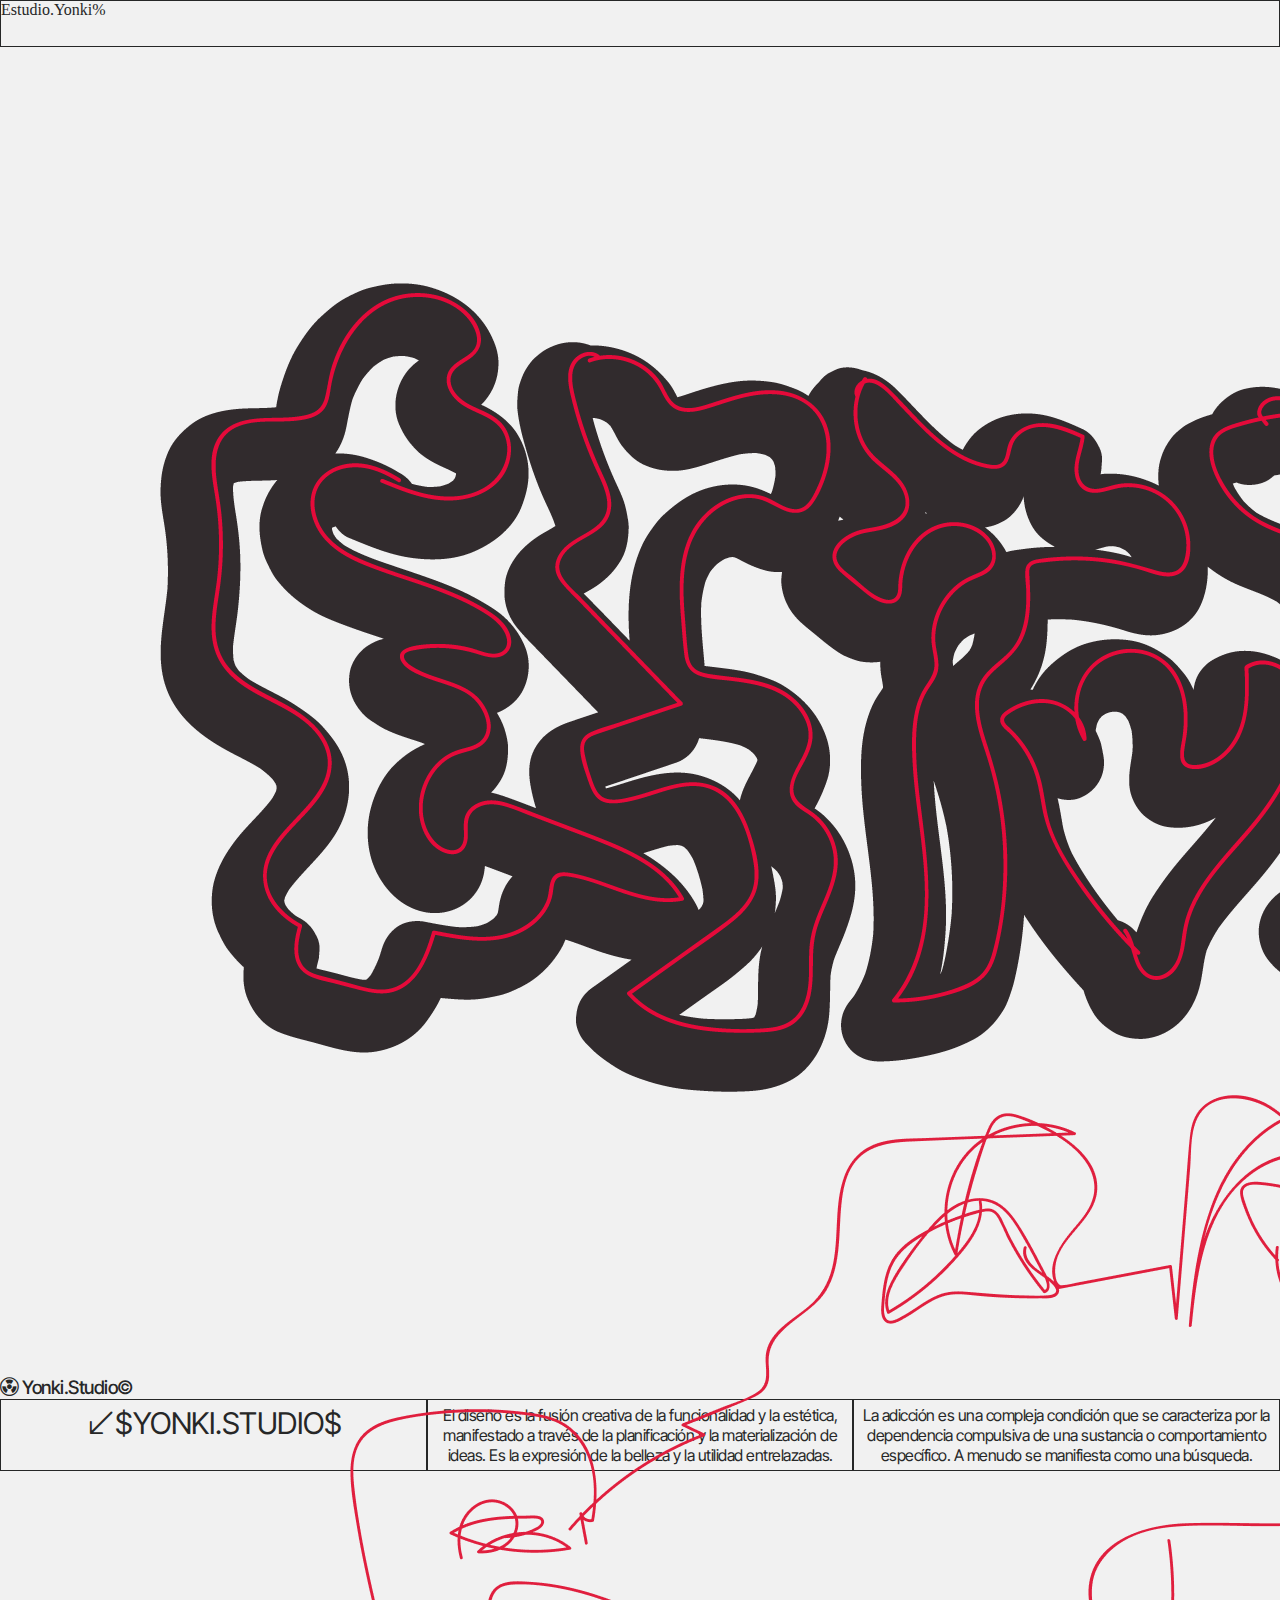
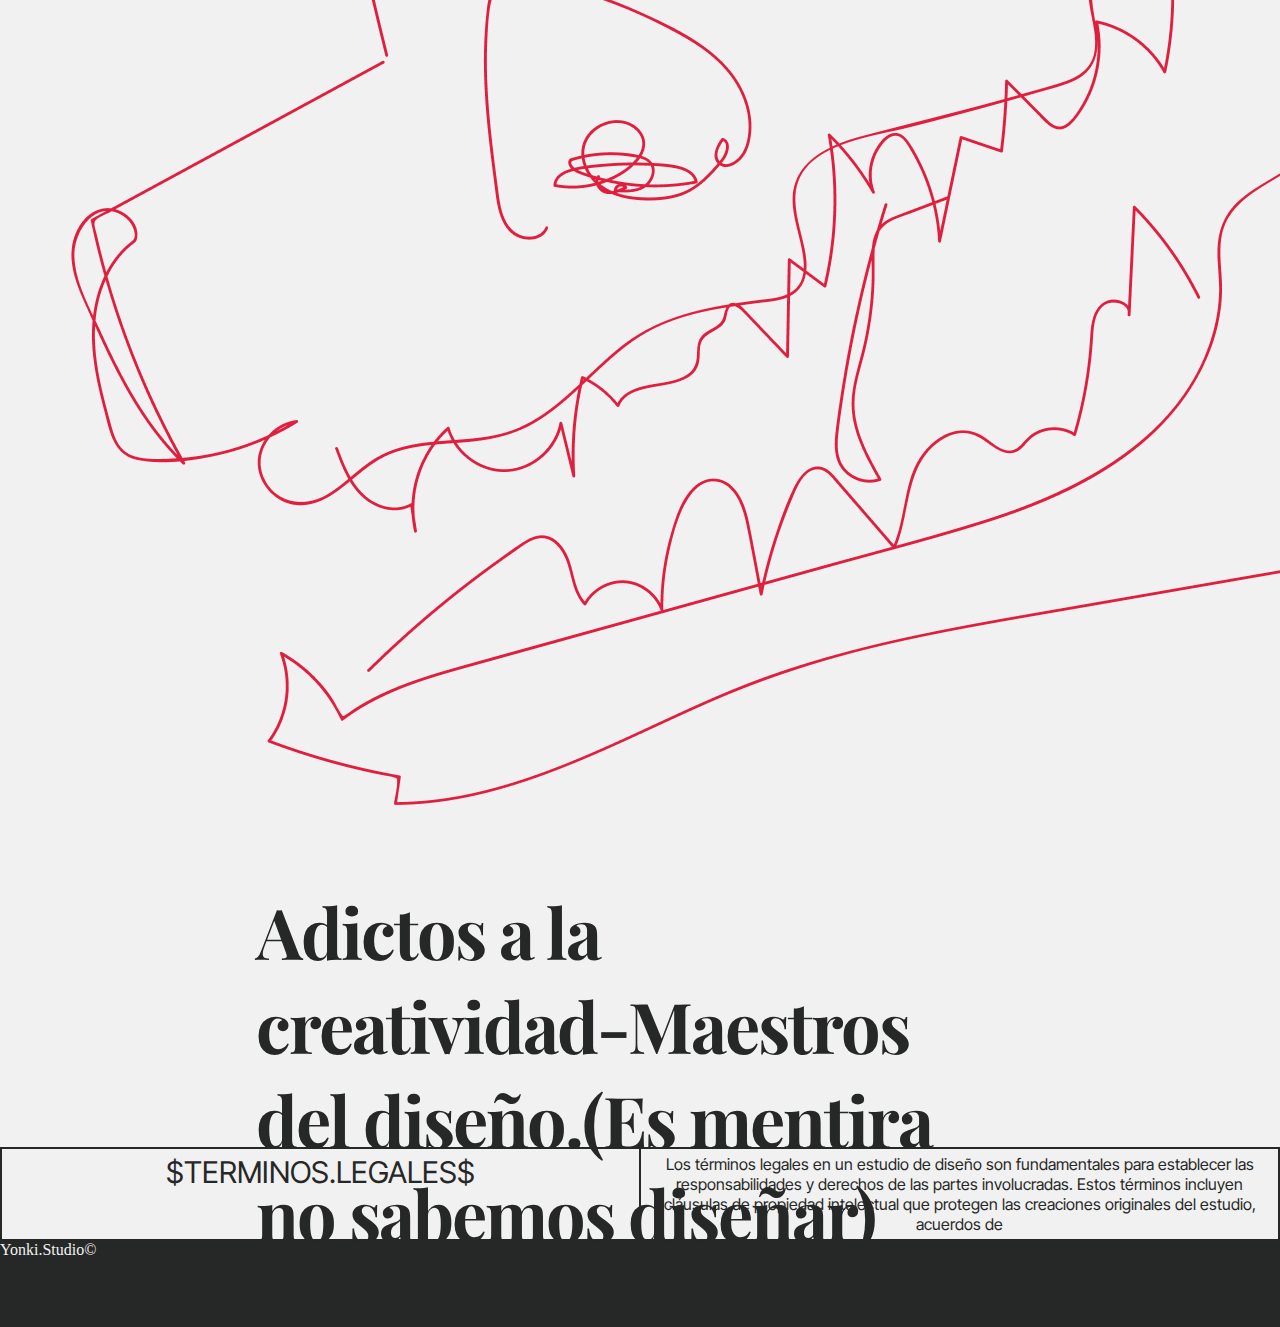
==== index.html @ 0658ac37 "19.26 Cmbio" ====
<!DOCTYPE html>
<html lang="en">
<head>
    <meta charset="UTF-8">
    <meta name="viewport" content="width=device-width, initial-scale=1.0">
    <title>Document</title>
    <link href="https://cdn.jsdelivr.net/npm/bootstrap@5.3.2/dist/css/bootstrap.min.css" rel="stylesheet" integrity="sha384-T3c6CoIi6uLrA9TneNEoa7RxnatzjcDSCmG1MXxSR1GAsXEV/Dwwykc2MPK8M2HN" crossorigin="anonymous">
    <link rel="stylesheet" href="Styles/styles.css">
    <link rel="stylesheet" href="https://cdn.jsdelivr.net/npm/bootstrap-icons@1.11.1/font/bootstrap-icons.css">
</head>
<body>
    <div class="sticky-top menu">
        <p>Estudio.Yonki%</p>
    </div>
    <header>
        
        <div >
            <img src="Imgs\Yonki.Studio_Mesa de trabajo 1.png" class="img-fluid" alt="">
        </div>
        <div>
            <h3 class="text-center">
                <i class="bi bi-radioactive"></i>
                Yonki.Studio©
            </h3>
        </div>
        <div class="container-fluid">
          <div class="box box1"><i class="bi bi-arrow-down-left"></i>$YONKI.STUDIO$</div>
          <div class="box">
            El diseño es la fusión creativa de la funcionalidad y la estética, manifestado a través de la planificación y la materialización de ideas. Es la expresión de la belleza y la utilidad entrelazadas.</div>
          <div class="box">
            La adicción es una compleja condición que se caracteriza por la dependencia compulsiva de una sustancia o comportamiento específico. A menudo se manifiesta como una búsqueda.</div>
        </div>          
    </header>
    <section class="Slogan">
        <img src="Imgs/Crocodile.png" class="img-fluid" alt="">
        <h1 class="text-center">Adictos a la creatividad-Maestros del diseño.(Es mentira no sabemos diseñar)</h1>
    </section>

    <footer >
        <div class="footer">
            <div class="container-fluid footer2">
                <div class="box box1">$TERMINOS.LEGALES$</div>
                <div class="box">
                    Los términos legales en un estudio de diseño son fundamentales para establecer las responsabilidades y derechos de las partes involucradas. Estos términos incluyen cláusulas de propiedad intelectual que protegen las creaciones originales del estudio, acuerdos de </div>      
        </div>
        <div class="">
            <P class="text-center">Yonki.Studio©</P>

        </div>

    </footer>
    <script src="https://cdn.jsdelivr.net/npm/bootstrap@5.3.2/dist/js/bootstrap.bundle.min.js" integrity="sha384-C6RzsynM9kWDrMNeT87bh95OGNyZPhcTNXj1NW7RuBCsyN/o0jlpcV8Qyq46cDfL" crossorigin="anonymous"></script>
</body>
</html>
---- Styles/styles.css ----
@import url('https://fonts.googleapis.com/css2?family=Inter+Tight:ital,wght@0,100;0,200;0,300;0,400;0,500;0,600;0,700;0,800;0,900;1,100;1,200;1,300;1,400;1,500;1,600;1,700;1,800;1,900&family=Playfair+Display:ital,wght@0,500;0,600;0,700;0,800;0,900;1,400;1,500;1,600;1,700;1,800;1,900&display=swap');

*{
    margin: 0;


}

.menu{
    background-color: #F1F1F1;
    height: 5vh;
    border: 1px solid #262727;
    color: #262727;
}



header > div > h3 {
    font-family: 'Inter Tight', sans-serif;
    font-weight: bolder;

}

header > div > div > h2 {
    font-family: 'Playfair Display', serif;
}

header{
    letter-spacing: -0.5px;
    height: 100vh;
    background-color: #F1F1F1;
    color: #262727;
}

header > div > h3 {
    font-family: 'Inter Tight', sans-serif;
    font-weight: 500;
    padding-top: 10px;
}


.container-fluid {
    display: flex;
    justify-content: space-between;
    margin: 0;
    padding: 0;
  }


  .box {
    flex: 1;
    border: 1px solid #262727;
    margin: 0;
    padding: 5px;
    text-align: center;
    max-width: 100%;
    font-family: 'Inter Tight', sans-serif;

}

.box1{
    font-size: 30px;
}

.img-fluid{
    padding: 60px;
}



.Slogan{
    height: 200vh;
    background-color: #F1F1F1;
    color: #262727;
}



.Slogan > h1 {
    font-family: 'Playfair Display', serif;
    padding-left: 20%;
    padding-right: 300px;
    font-size: 70px;
    padding-top: 10px;
    letter-spacing: -2px;

}

footer{
    height: 20vh;
    background-color: #262727;
    color: #F1F1F1;  

}

.footer2{
    background-color: #F1F1F1;
    border: 1px solid #262727;
    color: #262727;

}
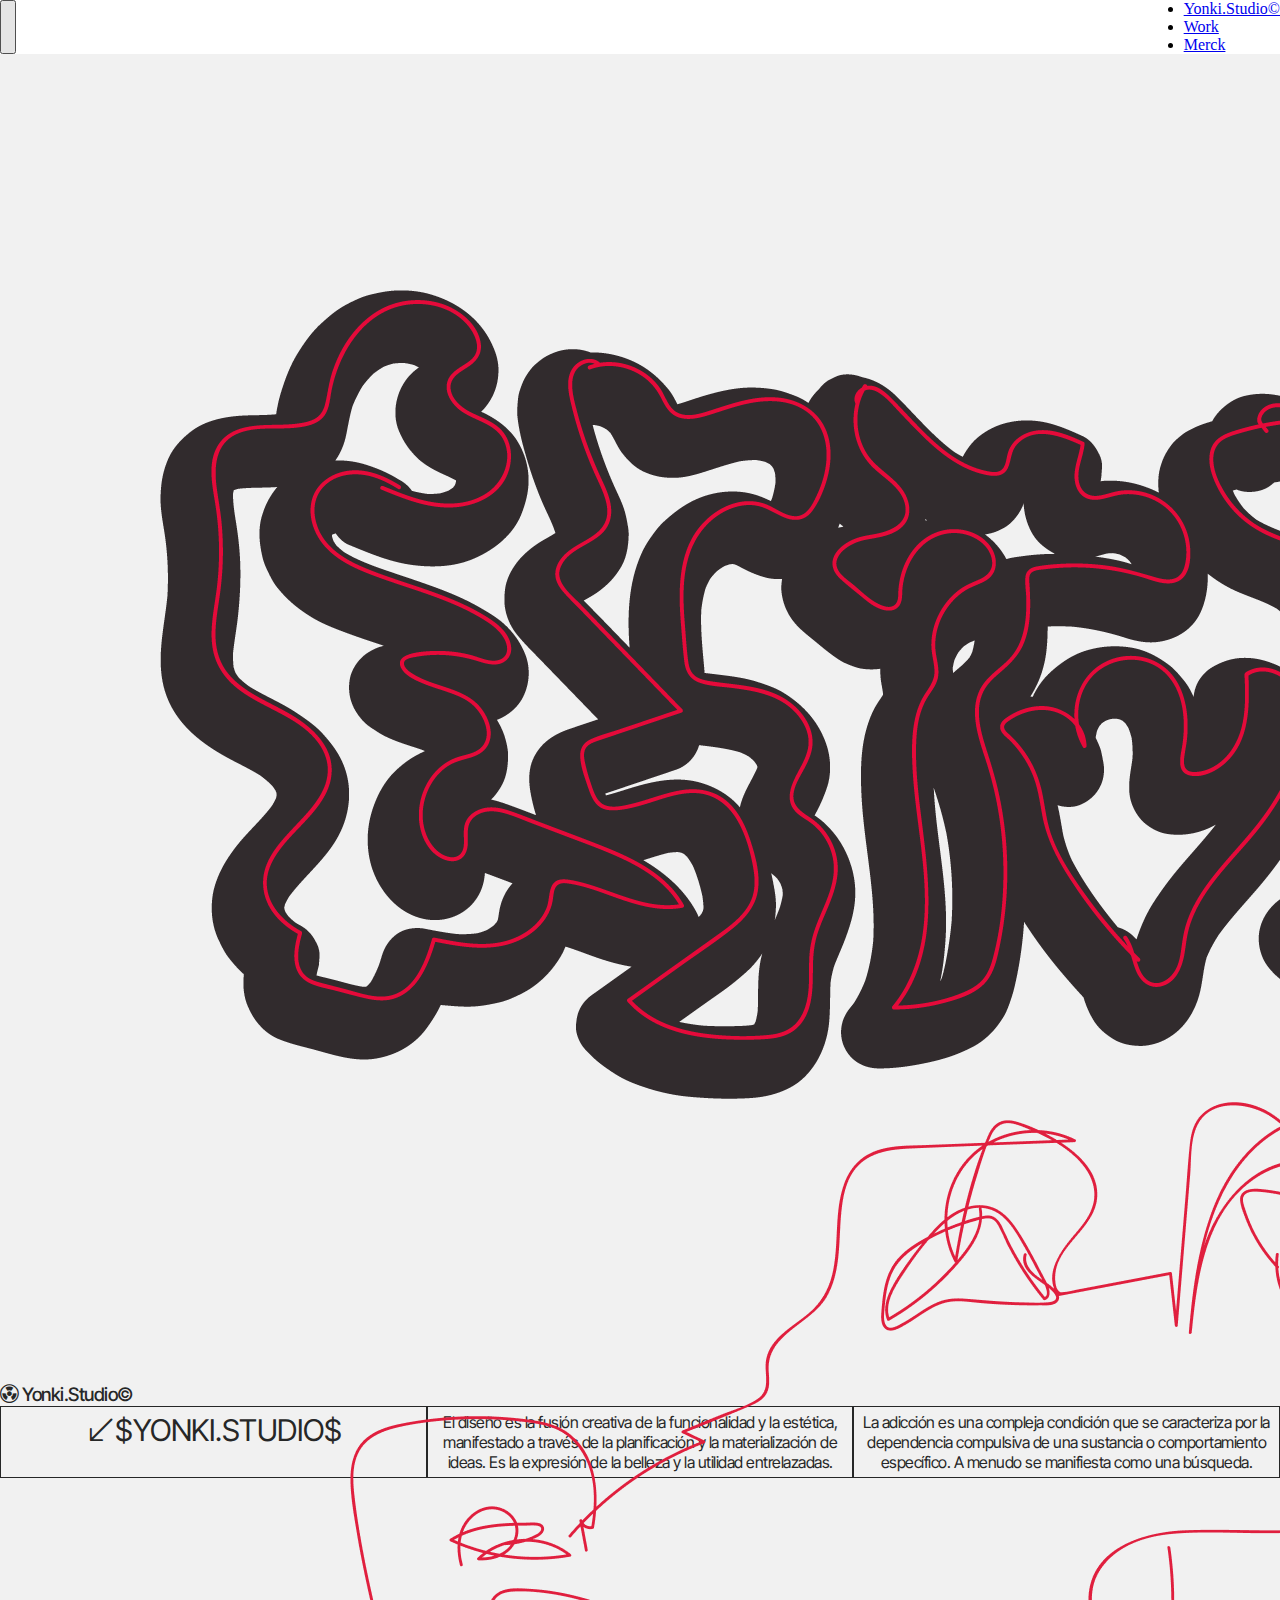
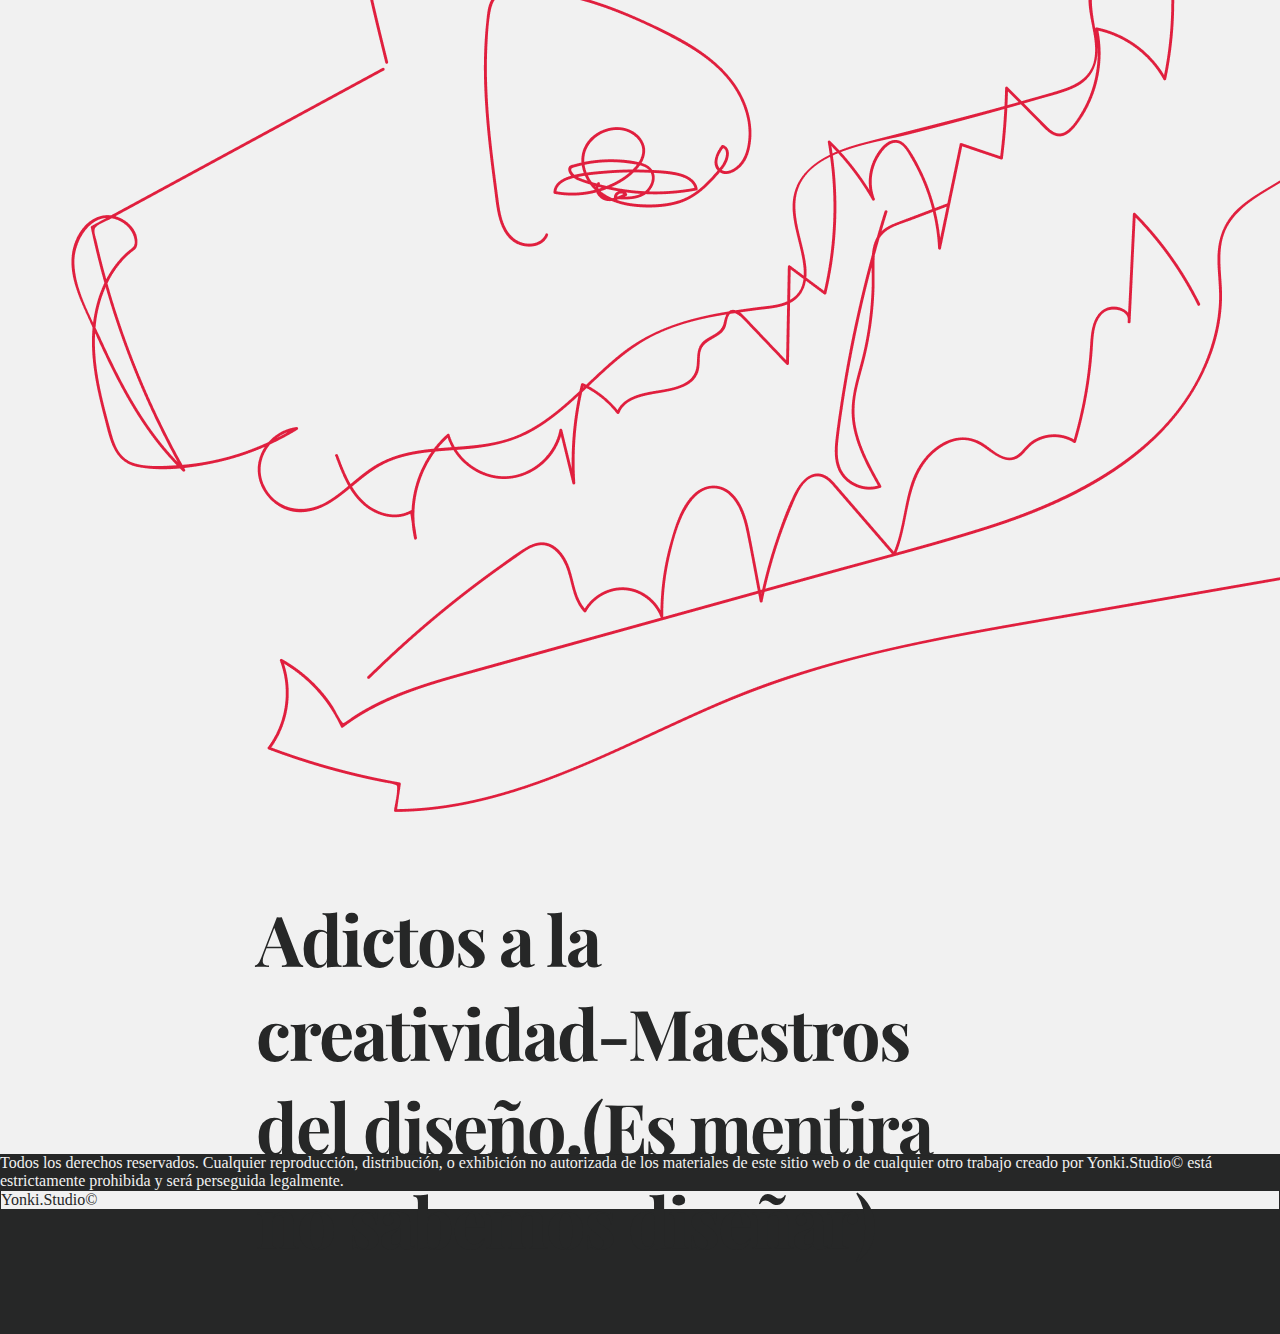
==== commit 4ba8b208: "Avance 4.44" ====
--- a/index.html
+++ b/index.html
@@ -9,9 +9,33 @@
     <link rel="stylesheet" href="https://cdn.jsdelivr.net/npm/bootstrap-icons@1.11.1/font/bootstrap-icons.css">
 </head>
 <body>
-    <div class="sticky-top menu">
-        <p>Estudio.Yonki%</p>
-    </div>
+    <!-- MENÚ HAMBURGUESA -->
+
+    <nav class="navbar navbar-expand-lg navbar-light bg-light">
+        <div class="container-fluid">
+          <button class="navbar-toggler collapsed" type="button" data-bs-toggle="collapse" data-bs-target="#navbarSupportedContent"
+            aria-controls="navbarSupportedContent" aria-expanded="false" aria-label="Toggle navigation">
+            <span class="toggler-icon top-bar"></span>
+            <span class="toggler-icon middle-bar"></span>
+            <span class="toggler-icon bottom-bar"></span>
+          </button>
+          <div class="collapse navbar-collapse" id="navbarSupportedContent">
+            <ul class="navbar-nav me-auto mb-2 mb-lg-0">
+              <li class="nav-item">
+                <a class="nav-link active" aria-current="page" href="#">Yonki.Studio©</a>
+              </li>
+              <li class="nav-item">
+                <a class="nav-link active" aria-current="page" href="#">Work</a>
+              </li>
+              <li class="nav-item">
+                <a class="nav-link active" aria-current="page" href="#">Merck</a>
+              </li>
+            </ul>
+          </div>
+        </div>
+      </nav>
+
+      
     <header>
         
         <div >
@@ -27,7 +51,7 @@
           <div class="box box1"><i class="bi bi-arrow-down-left"></i>$YONKI.STUDIO$</div>
           <div class="box">
             El diseño es la fusión creativa de la funcionalidad y la estética, manifestado a través de la planificación y la materialización de ideas. Es la expresión de la belleza y la utilidad entrelazadas.</div>
-          <div class="box">
+          <div class="box box2">
             La adicción es una compleja condición que se caracteriza por la dependencia compulsiva de una sustancia o comportamiento específico. A menudo se manifiesta como una búsqueda.</div>
         </div>          
     </header>
@@ -37,16 +61,25 @@
     </section>
 
     <footer >
-        <div class="footer">
-            <div class="container-fluid footer2">
-                <div class="box box1">$TERMINOS.LEGALES$</div>
-                <div class="box">
-                    Los términos legales en un estudio de diseño son fundamentales para establecer las responsabilidades y derechos de las partes involucradas. Estos términos incluyen cláusulas de propiedad intelectual que protegen las creaciones originales del estudio, acuerdos de </div>      
-        </div>
-        <div class="">
-            <P class="text-center">Yonki.Studio©</P>
-
-        </div>
+        <footer class="text-center">
+            <!-- Grid container -->
+            <div class="container p-4 pb-0">
+              <!-- Section: CTA -->
+              <section class="">
+                <p class="d-flex justify-content-center align-items-center">
+                  <span class="me-3">Todos los derechos reservados. Cualquier reproducción, distribución, o exhibición no autorizada de los materiales de este sitio web o de cualquier otro trabajo creado por Yonki.Studio© está estrictamente prohibida y será perseguida legalmente.</span>
+                </p>
+              </section>
+              <!-- Section: CTA -->
+            </div>
+            <!-- Grid container -->
+        
+            <!-- Copyright -->
+            <div class="text-center p-3 footer2">
+                Yonki.Studio© 
+            </div>
+            <!-- Copyright -->
+          </footer>
 
     </footer>
     <script src="https://cdn.jsdelivr.net/npm/bootstrap@5.3.2/dist/js/bootstrap.bundle.min.js" integrity="sha384-C6RzsynM9kWDrMNeT87bh95OGNyZPhcTNXj1NW7RuBCsyN/o0jlpcV8Qyq46cDfL" crossorigin="anonymous"></script>
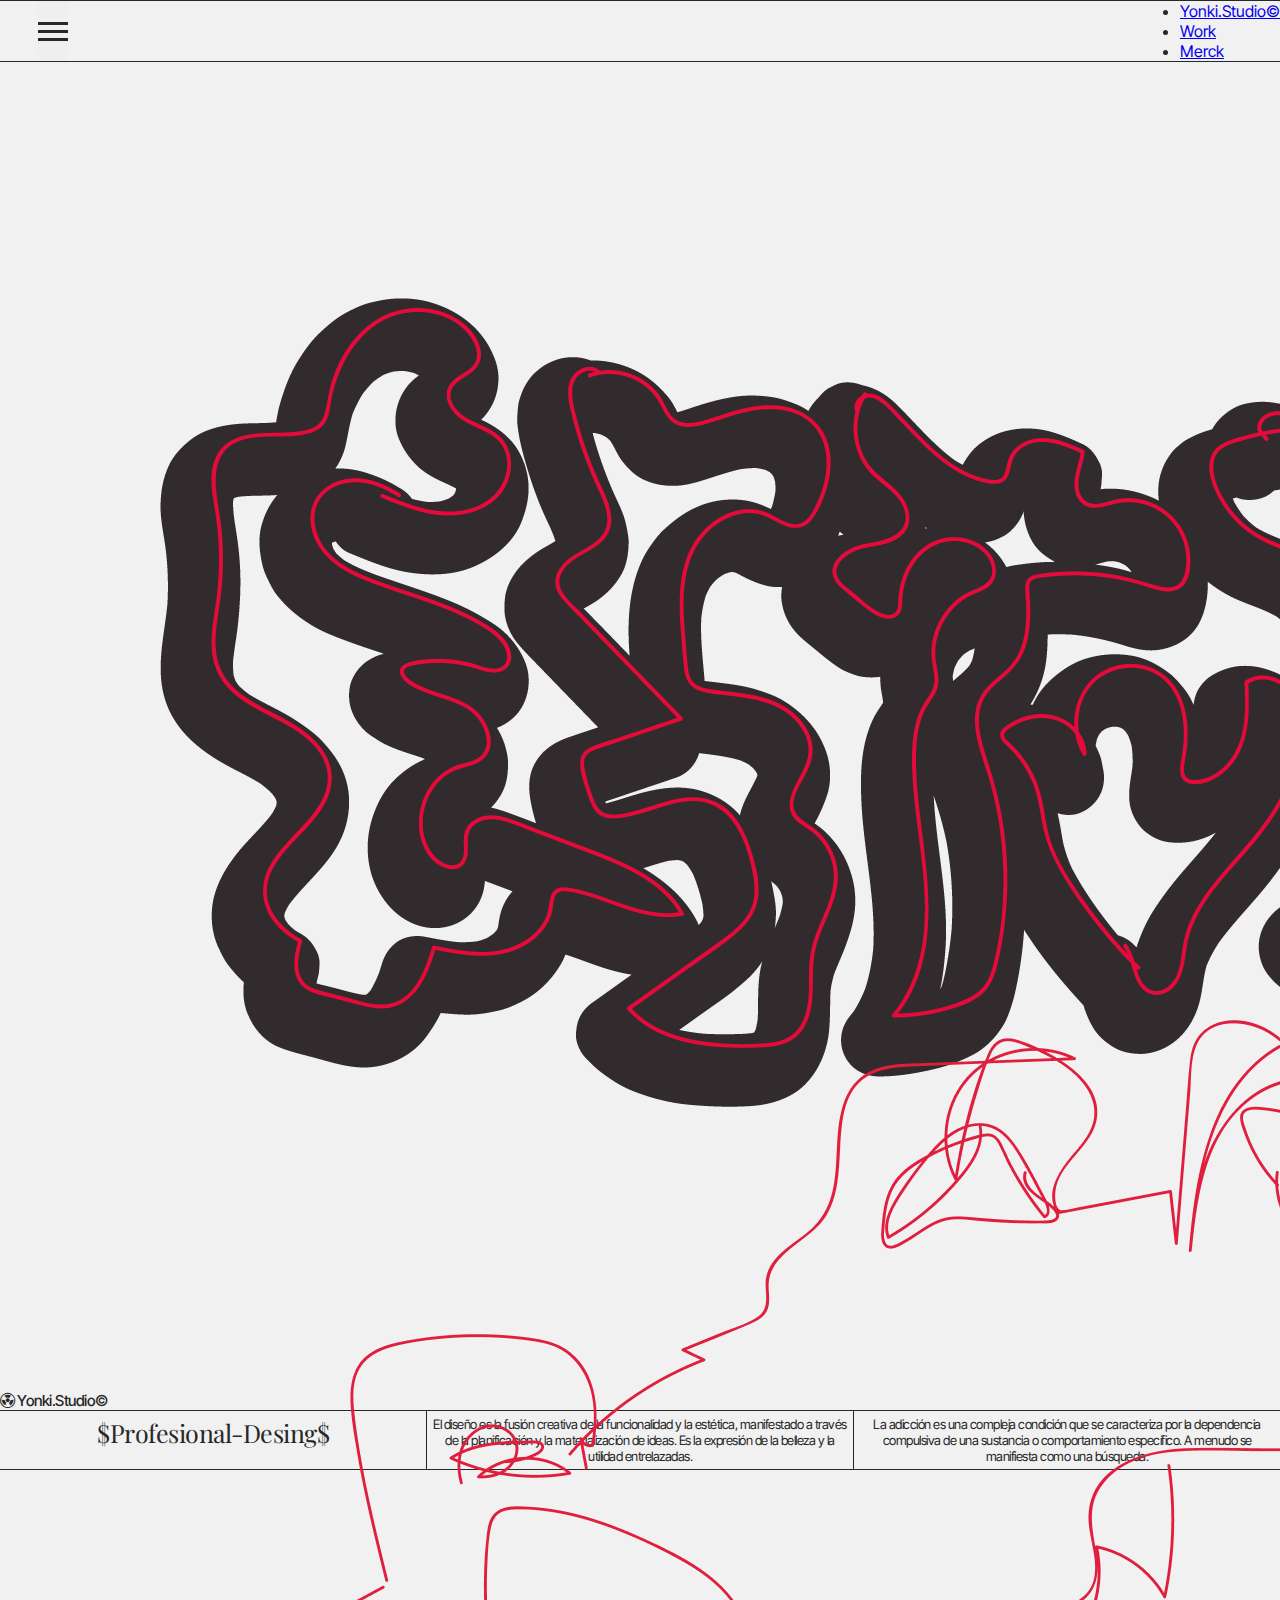
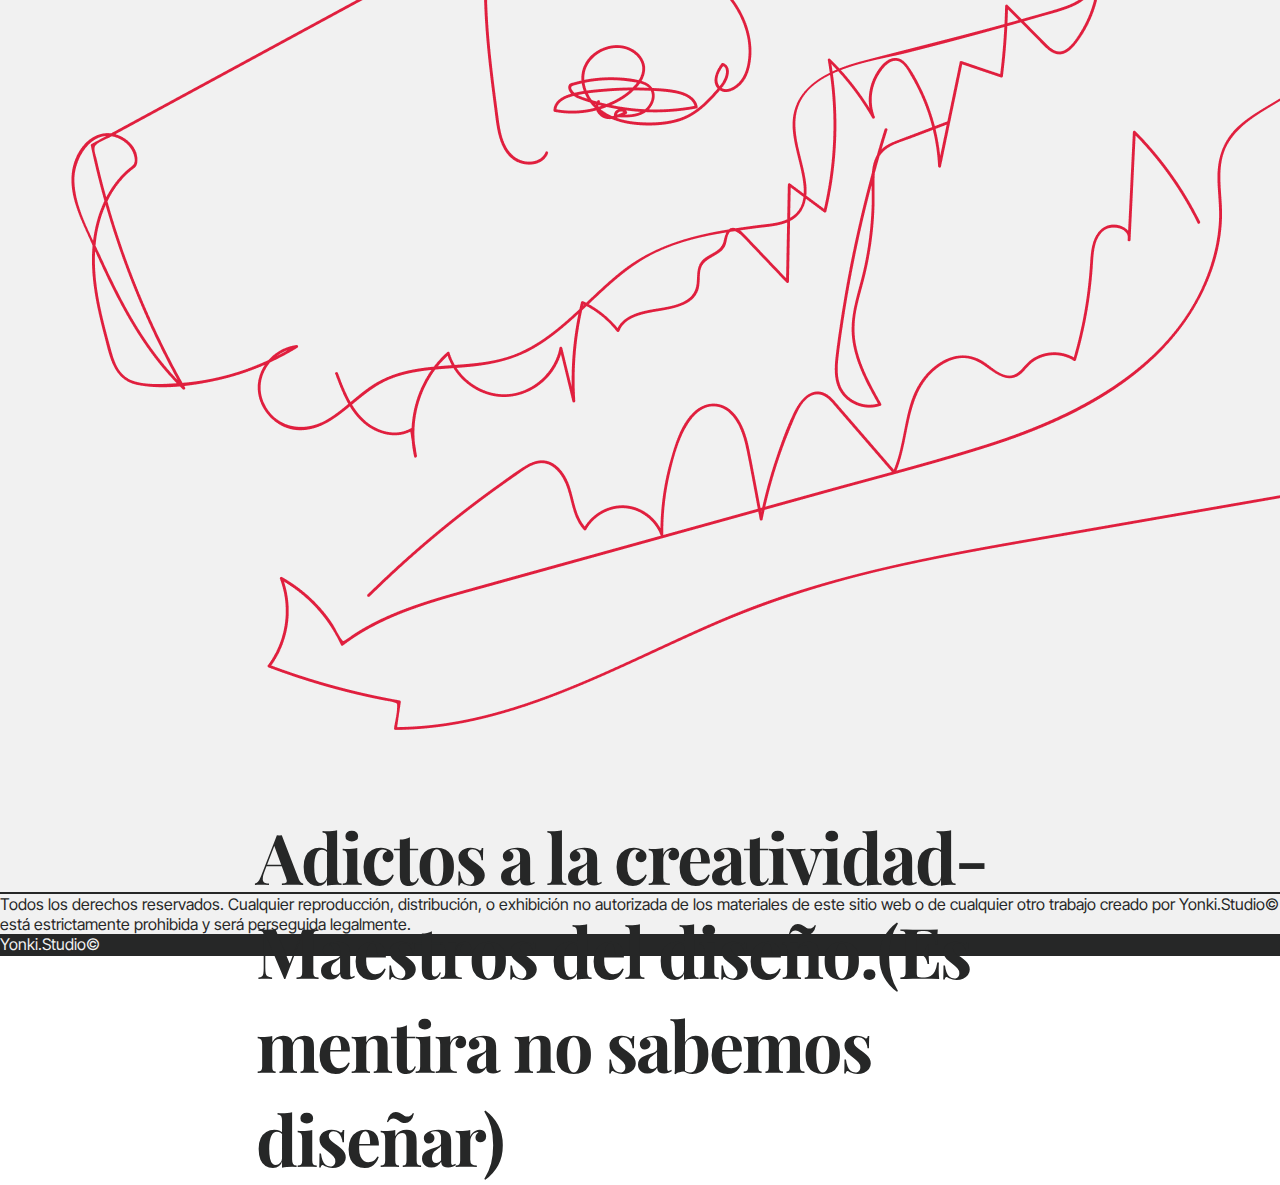
==== commit 98bf326a: "1.39 Avance" ====
--- a/index.html
+++ b/index.html
@@ -11,7 +11,7 @@
 <body>
     <!-- MENÚ HAMBURGUESA -->
 
-    <nav class="navbar navbar-expand-lg navbar-light bg-light">
+    <nav class="navbar navbar-expand-lg navbar-light bg-light fixed-top">
         <div class="container-fluid">
           <button class="navbar-toggler collapsed" type="button" data-bs-toggle="collapse" data-bs-target="#navbarSupportedContent"
             aria-controls="navbarSupportedContent" aria-expanded="false" aria-label="Toggle navigation">
@@ -47,9 +47,9 @@
                 Yonki.Studio©
             </h3>
         </div>
-        <div class="container-fluid">
-          <div class="box box1"><i class="bi bi-arrow-down-left"></i>$YONKI.STUDIO$</div>
-          <div class="box">
+        <div class="container-fluid infoheader">
+          <div class="box box1">$Profesional-Desing$</div>
+          <div class="box box3">
             El diseño es la fusión creativa de la funcionalidad y la estética, manifestado a través de la planificación y la materialización de ideas. Es la expresión de la belleza y la utilidad entrelazadas.</div>
           <div class="box box2">
             La adicción es una compleja condición que se caracteriza por la dependencia compulsiva de una sustancia o comportamiento específico. A menudo se manifiesta como una búsqueda.</div>
@@ -65,7 +65,7 @@
             <!-- Grid container -->
             <div class="container p-4 pb-0">
               <!-- Section: CTA -->
-              <section class="">
+              <section class="interiorfooter">
                 <p class="d-flex justify-content-center align-items-center">
                   <span class="me-3">Todos los derechos reservados. Cualquier reproducción, distribución, o exhibición no autorizada de los materiales de este sitio web o de cualquier otro trabajo creado por Yonki.Studio© está estrictamente prohibida y será perseguida legalmente.</span>
                 </p>
--- a/Styles/styles.css
+++ b/Styles/styles.css
@@ -2,16 +2,90 @@
 
 *{
     margin: 0;
-
-
-}
-
-.menu{
-    background-color: #F1F1F1;
-    height: 5vh;
+    padding: 0;
+
+
+}
+
+
+.navbar{
+    background-color: #F1F1F1 !important; 
     border: 1px solid #262727;
+    font-family: 'Inter Tight', sans-serif;
     color: #262727;
-}
+    padding-left: 3% !important;
+    border-right: none;
+    border-left: none;
+    position: sticky;
+
+
+}
+
+/* Remove border from toggler */
+.navbar-toggler {
+    border: 0 !important;
+}
+
+.navbar-toggler:focus,
+.navbar-toggler:active,
+.navbar-toggler-icon:focus {
+    outline: none !important;
+    box-shadow: none !important;
+    border: 0 !important;
+}
+
+/* Lines of the Toggler */
+.toggler-icon{
+    width: 30px;
+    height: 3px;
+    background-color: #262727;
+    display: block;
+    transition: all 0.2s;
+}
+
+/* Adds Space between the lines */
+.middle-bar{
+    margin: 5px auto;
+}
+
+/* State when navbar is opened (START) */
+.navbar-toggler .top-bar {
+    transform: rotate(45deg);
+    transform-origin: 10% 10%;
+}
+
+.navbar-toggler .middle-bar {
+    opacity: 0;
+    filter: alpha(opacity=0);
+}
+
+.navbar-toggler .bottom-bar {
+    transform: rotate(-45deg);
+    transform-origin: 10% 90%;
+}
+/* State when navbar is opened (END) */
+
+/* State when navbar is collapsed (START) */
+.navbar-toggler.collapsed .top-bar {
+    transform: rotate(0);
+}
+
+.navbar-toggler.collapsed .middle-bar {
+    opacity: 1;
+    filter: alpha(opacity=100);
+}
+
+.navbar-toggler.collapsed .bottom-bar {
+    transform: rotate(0);
+}
+/* State when navbar is collapsed (END) */
+
+/* Color of Toggler when collapsed */
+.navbar-toggler.collapsed .toggler-icon {
+    background-color: #262727;
+}
+
+
 
 
 
@@ -60,6 +134,15 @@
 
 .box1{
     font-size: 30px;
+    border-left: none;
+    border-right: none;
+    font-family: 'Playfair Display', serif;
+
+}
+
+.box2{
+    border-left: none;
+    border-right: none;
 }
 
 .img-fluid{
@@ -79,7 +162,7 @@
 .Slogan > h1 {
     font-family: 'Playfair Display', serif;
     padding-left: 20%;
-    padding-right: 300px;
+    padding-right: 20%;
     font-size: 70px;
     padding-top: 10px;
     letter-spacing: -2px;
@@ -87,15 +170,206 @@
 }
 
 footer{
-    height: 20vh;
+    background-color: #F1F1F1!important;
+    color: #262727 !important; 
+    border: 0.5px solid #262727 !important;
+    border-left: none !important;
+    border-right: none !important;
+    font-family: 'Inter Tight', sans-serif;
+}
+
+.footer2{
     background-color: #262727;
-    color: #F1F1F1;  
-
-}
-
-.footer2{
-    background-color: #F1F1F1;
-    border: 1px solid #262727;
-    color: #262727;
-
-}
+    color: #F1F1F1;
+}
+
+
+
+
+
+@media (max-width: 1350px) {
+    header{
+        font-size: 13px;
+        height: 90vh;
+    }
+
+    .box1{
+        font-size: 25px;
+    }
+
+    .Slogan{
+        height: 180vh;
+    }
+
+
+}
+
+@media (max-width: 1200px) {
+    header{
+        font-size: 11px;
+        height: 75vh;
+    }
+
+    .box1{
+        font-size: 23px;
+    }
+
+    .Slogan > h1{
+        font-size: 60px;
+
+    }
+
+    .Slogan{
+        height: 160vh;
+    }
+
+}
+
+@media (max-width: 1100px) {
+
+    .Slogan{
+        height: 150vh;
+    }
+
+}
+
+@media (max-width: 1050px) {
+
+    header{
+        height: 65vh;
+    }
+
+    .Slogan{
+        height: 140vh;
+    }
+
+}
+
+@media (max-width: 1000px) {
+
+    .Slogan > h1{
+        font-size: 50px;
+
+    }
+
+    .Slogan{
+        height: 135vh;
+    }
+
+}
+
+@media (max-width: 900px) {
+
+    .Slogan{
+        height: 125vh;
+    }
+
+}
+
+@media (max-width: 800px) {
+
+    .Slogan{
+        height: 120vh;
+    }
+
+}
+
+
+@media (max-width: 768px) {
+    footer{
+        font-size: 12px;
+    }
+
+    .Slogan > h1{
+        font-size: 45px;
+
+    }
+
+    header{
+        height: 55vh;
+    }
+
+
+
+
+
+}
+
+
+@media (max-width: 768px) {
+    footer{
+        font-size: 12px;
+    }
+
+    .Slogan > h1{
+        font-size: 45px;
+
+    }
+
+    header{
+        height: 55vh;
+    }
+
+    .infoheader{
+        flex-direction: column;
+
+    }
+
+    .box3{
+        border-bottom: none;
+        border-left: none;
+        border-right: none;
+    }
+
+    .box1{
+        display: none;
+ 
+    }
+
+    
+
+
+
+}
+
+
+
+@media (max-width: 600px) {
+
+    .Slogan > h1{
+        font-size: 35px;
+
+    }
+
+    .Slogan{
+        height: 90vh;
+    }
+
+
+    
+
+}
+
+@media (max-width: 500px) {
+    footer{
+        font-size: 10px;
+    }
+    
+
+    .Slogan > h1{
+        font-size: 30px;
+        padding-left: 15%;
+        padding-right: 15%;
+
+    }
+
+    header{
+        height: 50vh;
+    }
+
+    .Slogan{
+        height: 70vh;
+    }
+
+
+}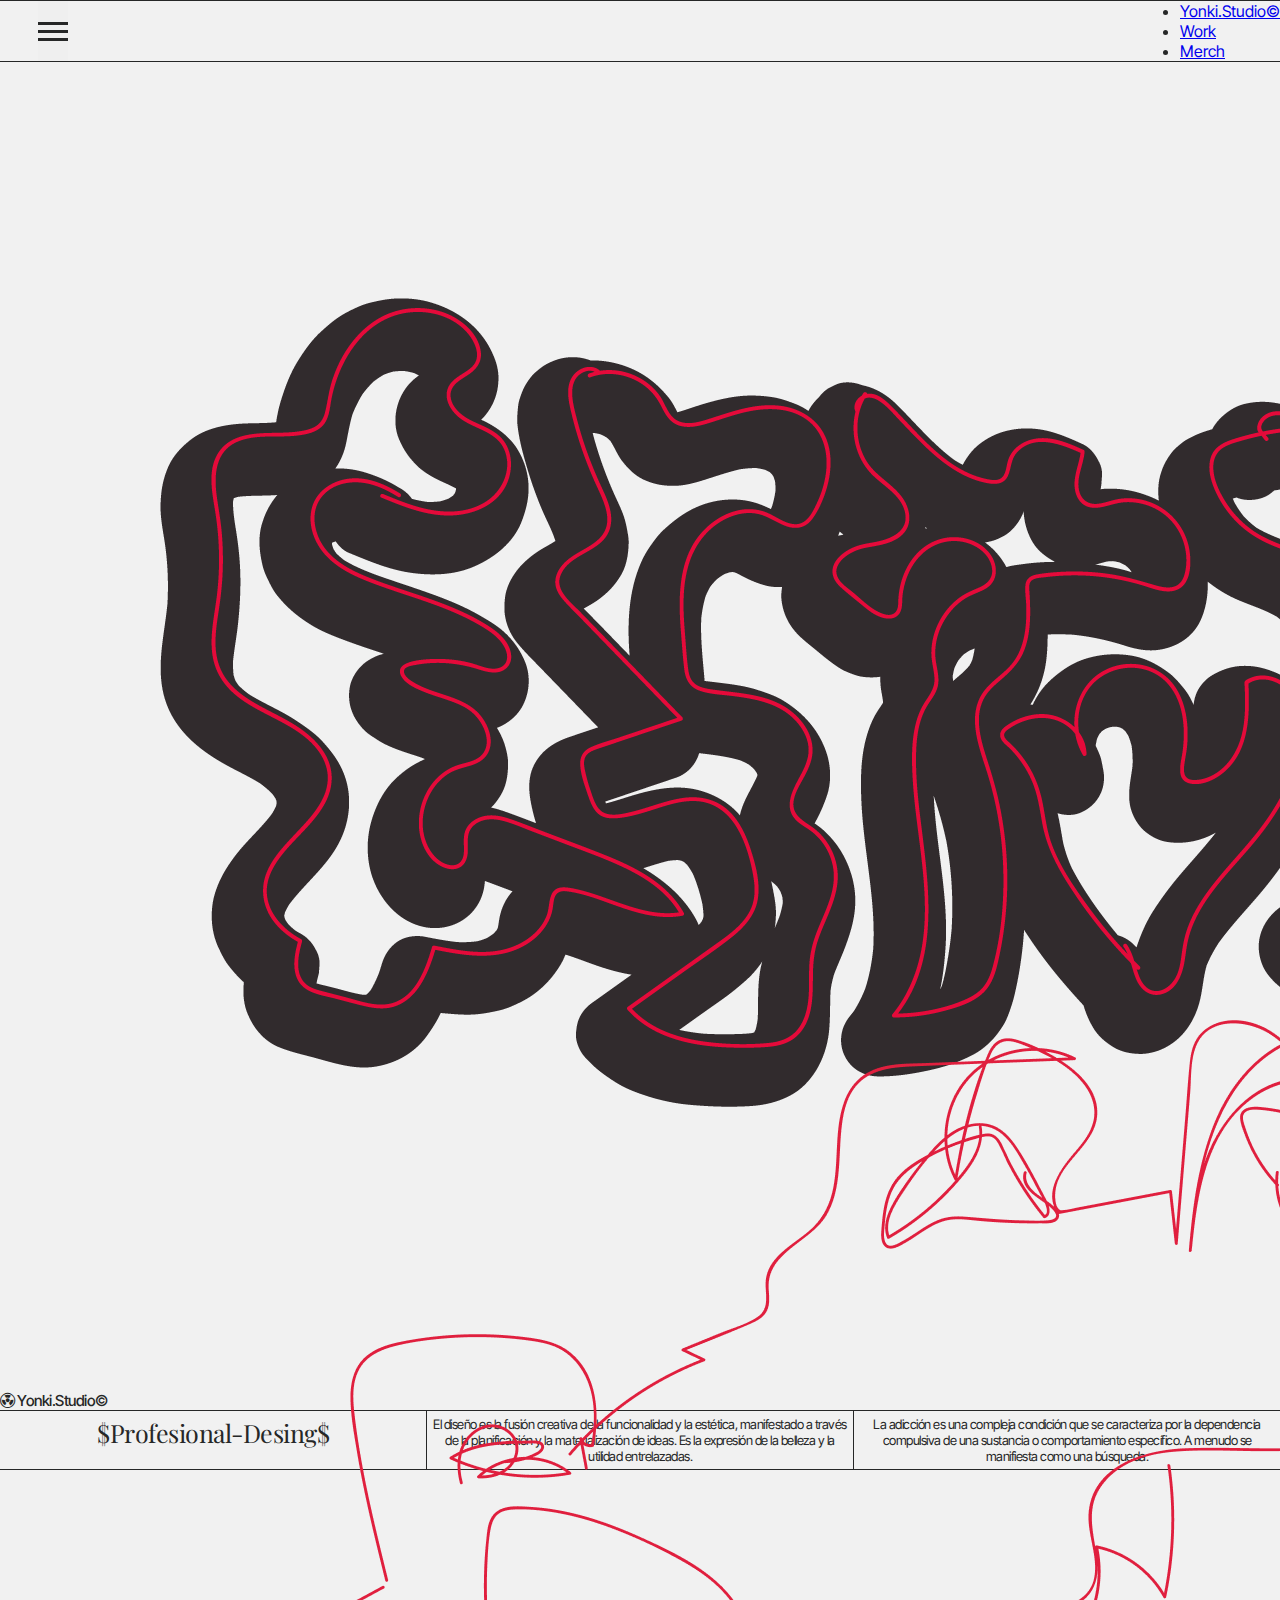
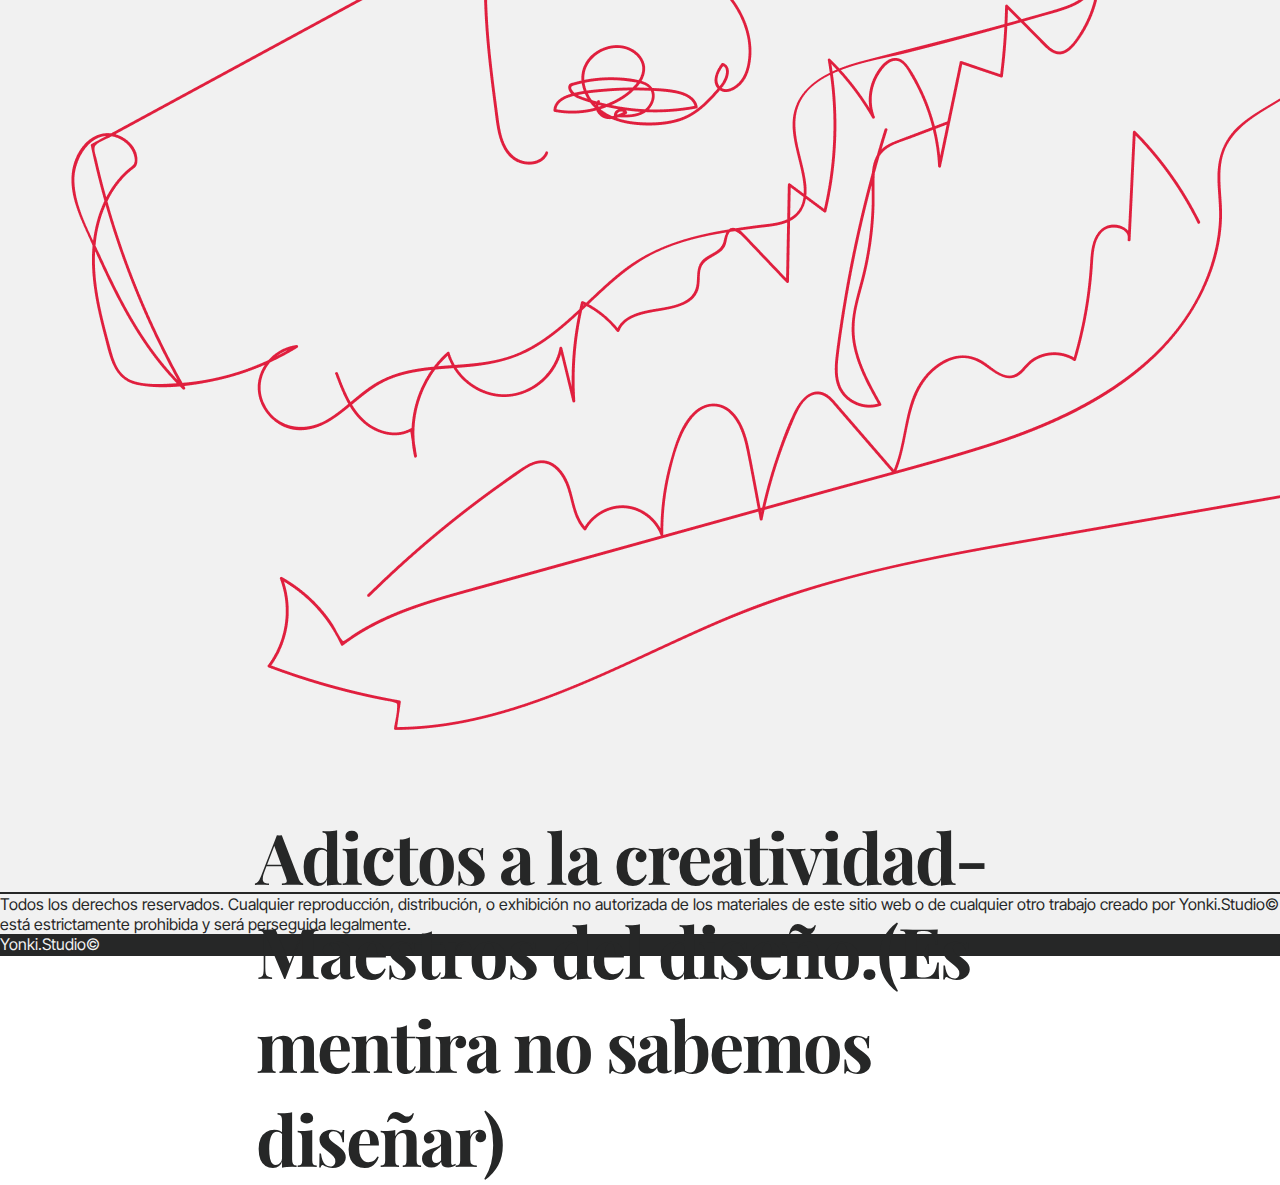
==== commit 64344727: "19.09 Menu_Linkeado" ====
--- a/index.html
+++ b/index.html
@@ -1,87 +1,99 @@
 <!DOCTYPE html>
 <html lang="en">
+
 <head>
-    <meta charset="UTF-8">
-    <meta name="viewport" content="width=device-width, initial-scale=1.0">
-    <title>Document</title>
-    <link href="https://cdn.jsdelivr.net/npm/bootstrap@5.3.2/dist/css/bootstrap.min.css" rel="stylesheet" integrity="sha384-T3c6CoIi6uLrA9TneNEoa7RxnatzjcDSCmG1MXxSR1GAsXEV/Dwwykc2MPK8M2HN" crossorigin="anonymous">
-    <link rel="stylesheet" href="Styles/styles.css">
-    <link rel="stylesheet" href="https://cdn.jsdelivr.net/npm/bootstrap-icons@1.11.1/font/bootstrap-icons.css">
+  <meta charset="UTF-8">
+  <meta name="viewport" content="width=device-width, initial-scale=1.0">
+  <title>Document</title>
+  <link href="https://cdn.jsdelivr.net/npm/bootstrap@5.3.2/dist/css/bootstrap.min.css" rel="stylesheet"
+    integrity="sha384-T3c6CoIi6uLrA9TneNEoa7RxnatzjcDSCmG1MXxSR1GAsXEV/Dwwykc2MPK8M2HN" crossorigin="anonymous">
+  <link rel="stylesheet" href="Styles/styles.css">
+  <link rel="stylesheet" href="https://cdn.jsdelivr.net/npm/bootstrap-icons@1.11.1/font/bootstrap-icons.css">
 </head>
+
 <body>
-    <!-- MENÚ HAMBURGUESA -->
+  
+  <!-- MENÚ HAMBURGUESA -->
+  <nav class="navbar navbar-expand-lg navbar-light bg-light fixed-top">
+    <div class="container-fluid">
+      <button class="navbar-toggler collapsed" type="button" data-bs-toggle="collapse"
+        data-bs-target="#navbarSupportedContent" aria-controls="navbarSupportedContent" aria-expanded="false"
+        aria-label="Toggle navigation">
+        <span class="toggler-icon top-bar"></span>
+        <span class="toggler-icon middle-bar"></span>
+        <span class="toggler-icon bottom-bar"></span>
+      </button>
+      <div class="collapse navbar-collapse" id="navbarSupportedContent">
+        <ul class="navbar-nav me-auto mb-2 mb-lg-0">
+          <li class="nav-item">
+            <a class="nav-link active" aria-current="page" href="index.html">Yonki.Studio©</a>
+          </li>
+          <li class="nav-item">
+            <a class="nav-link active" aria-current="page" href="Work.html">Work</a>
+          </li>
+          <li class="nav-item">
+            <a class="nav-link active" aria-current="page" href="Merch.html">Merch</a>
+          </li>
+        </ul>
+      </div>
+    </div>
+  </nav>
+  <!-- MENÚ HAMBURGUESA -->
 
-    <nav class="navbar navbar-expand-lg navbar-light bg-light fixed-top">
-        <div class="container-fluid">
-          <button class="navbar-toggler collapsed" type="button" data-bs-toggle="collapse" data-bs-target="#navbarSupportedContent"
-            aria-controls="navbarSupportedContent" aria-expanded="false" aria-label="Toggle navigation">
-            <span class="toggler-icon top-bar"></span>
-            <span class="toggler-icon middle-bar"></span>
-            <span class="toggler-icon bottom-bar"></span>
-          </button>
-          <div class="collapse navbar-collapse" id="navbarSupportedContent">
-            <ul class="navbar-nav me-auto mb-2 mb-lg-0">
-              <li class="nav-item">
-                <a class="nav-link active" aria-current="page" href="#">Yonki.Studio©</a>
-              </li>
-              <li class="nav-item">
-                <a class="nav-link active" aria-current="page" href="#">Work</a>
-              </li>
-              <li class="nav-item">
-                <a class="nav-link active" aria-current="page" href="#">Merck</a>
-              </li>
-            </ul>
-          </div>
-        </div>
-      </nav>
 
-      
-    <header>
-        
-        <div >
-            <img src="Imgs\Yonki.Studio_Mesa de trabajo 1.png" class="img-fluid" alt="">
-        </div>
-        <div>
-            <h3 class="text-center">
-                <i class="bi bi-radioactive"></i>
-                Yonki.Studio©
-            </h3>
-        </div>
-        <div class="container-fluid infoheader">
-          <div class="box box1">$Profesional-Desing$</div>
-          <div class="box box3">
-            El diseño es la fusión creativa de la funcionalidad y la estética, manifestado a través de la planificación y la materialización de ideas. Es la expresión de la belleza y la utilidad entrelazadas.</div>
-          <div class="box box2">
-            La adicción es una compleja condición que se caracteriza por la dependencia compulsiva de una sustancia o comportamiento específico. A menudo se manifiesta como una búsqueda.</div>
-        </div>          
-    </header>
-    <section class="Slogan">
-        <img src="Imgs/Crocodile.png" class="img-fluid" alt="">
-        <h1 class="text-center">Adictos a la creatividad-Maestros del diseño.(Es mentira no sabemos diseñar)</h1>
-    </section>
+  <header>
 
-    <footer >
-        <footer class="text-center">
-            <!-- Grid container -->
-            <div class="container p-4 pb-0">
-              <!-- Section: CTA -->
-              <section class="interiorfooter">
-                <p class="d-flex justify-content-center align-items-center">
-                  <span class="me-3">Todos los derechos reservados. Cualquier reproducción, distribución, o exhibición no autorizada de los materiales de este sitio web o de cualquier otro trabajo creado por Yonki.Studio© está estrictamente prohibida y será perseguida legalmente.</span>
-                </p>
-              </section>
-              <!-- Section: CTA -->
-            </div>
-            <!-- Grid container -->
-        
-            <!-- Copyright -->
-            <div class="text-center p-3 footer2">
-                Yonki.Studio© 
-            </div>
-            <!-- Copyright -->
-          </footer>
+    <div>
+      <img src="Imgs\Yonki.Studio_Mesa de trabajo 1.png" class="img-fluid" alt="">
+    </div>
+    <div>
+      <h3 class="text-center">
+        <i class="bi bi-radioactive"></i>
+        Yonki.Studio©
+      </h3>
+    </div>
+    <div class="container-fluid infoheader">
+      <div class="box box1">$Profesional-Desing$</div>
+      <div class="box box3">
+        El diseño es la fusión creativa de la funcionalidad y la estética, manifestado a través de la planificación y la
+        materialización de ideas. Es la expresión de la belleza y la utilidad entrelazadas.</div>
+      <div class="box box2">
+        La adicción es una compleja condición que se caracteriza por la dependencia compulsiva de una sustancia o
+        comportamiento específico. A menudo se manifiesta como una búsqueda.</div>
+    </div>
+  </header>
+  <section class="Slogan">
+    <img src="Imgs/Crocodile.png" class="img-fluid" alt="">
+    <h1 class="text-center">Adictos a la creatividad-Maestros del diseño.(Es mentira no sabemos diseñar)</h1>
+  </section>
 
+  <footer>
+    <footer class="text-center">
+      <!-- Grid container -->
+      <div class="container p-4 pb-0">
+        <!-- Section: CTA -->
+        <section class="interiorfooter">
+          <p class="d-flex justify-content-center align-items-center">
+            <span class="me-3">Todos los derechos reservados. Cualquier reproducción, distribución, o exhibición no
+              autorizada de los materiales de este sitio web o de cualquier otro trabajo creado por Yonki.Studio© está
+              estrictamente prohibida y será perseguida legalmente.</span>
+          </p>
+        </section>
+        <!-- Section: CTA -->
+      </div>
+      <!-- Grid container -->
+
+      <!-- Copyright -->
+      <div class="text-center p-3 footer2">
+        Yonki.Studio©
+      </div>
+      <!-- Copyright -->
     </footer>
-    <script src="https://cdn.jsdelivr.net/npm/bootstrap@5.3.2/dist/js/bootstrap.bundle.min.js" integrity="sha384-C6RzsynM9kWDrMNeT87bh95OGNyZPhcTNXj1NW7RuBCsyN/o0jlpcV8Qyq46cDfL" crossorigin="anonymous"></script>
+
+  </footer>
+  <script src="https://cdn.jsdelivr.net/npm/bootstrap@5.3.2/dist/js/bootstrap.bundle.min.js"
+    integrity="sha384-C6RzsynM9kWDrMNeT87bh95OGNyZPhcTNXj1NW7RuBCsyN/o0jlpcV8Qyq46cDfL"
+    crossorigin="anonymous"></script>
 </body>
+
 </html>